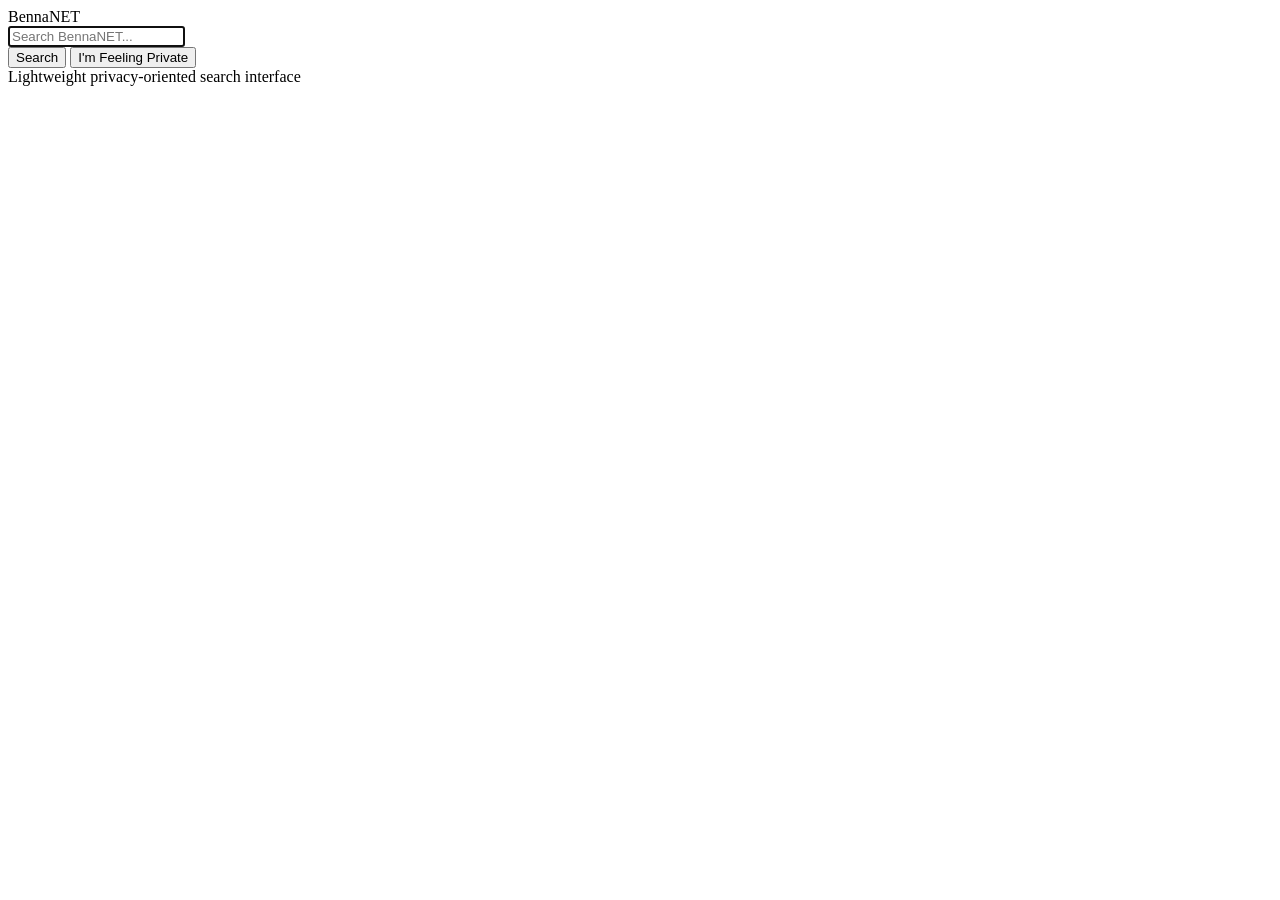
==== index.html @ a468f5cd "Add initial HTML structure for BennaNET" ====
<!doctype html>
<html lang="en">
<head>
  <meta charset="utf-8"/>
  <meta name="viewport" content="width=device-width, initial-scale=1"/>
  <title>BennaNET</title>
  <link rel="stylesheet" href="./assets/css/main.css"/>
</head>

<body>
  <div class="center-wrapper">

    <div class="logo">BennaNET</div>

    <form id="searchForm" autocomplete="off">
      <input
        id="searchInput"
        type="text"
        placeholder="Search BennaNET..."
        autofocus
        required
      />

      <div class="buttons">
        <button type="submit">Search</button>
        <button type="button" id="luckyBtn">I'm Feeling Private</button>
      </div>
    </form>

    <div class="footer-note">
      Lightweight privacy-oriented search interface
    </div>

  </div>

  <script type="module">
    import { initHome } from "./assets/js/router.js";
    initHome();
  </script>
</body>
</html>
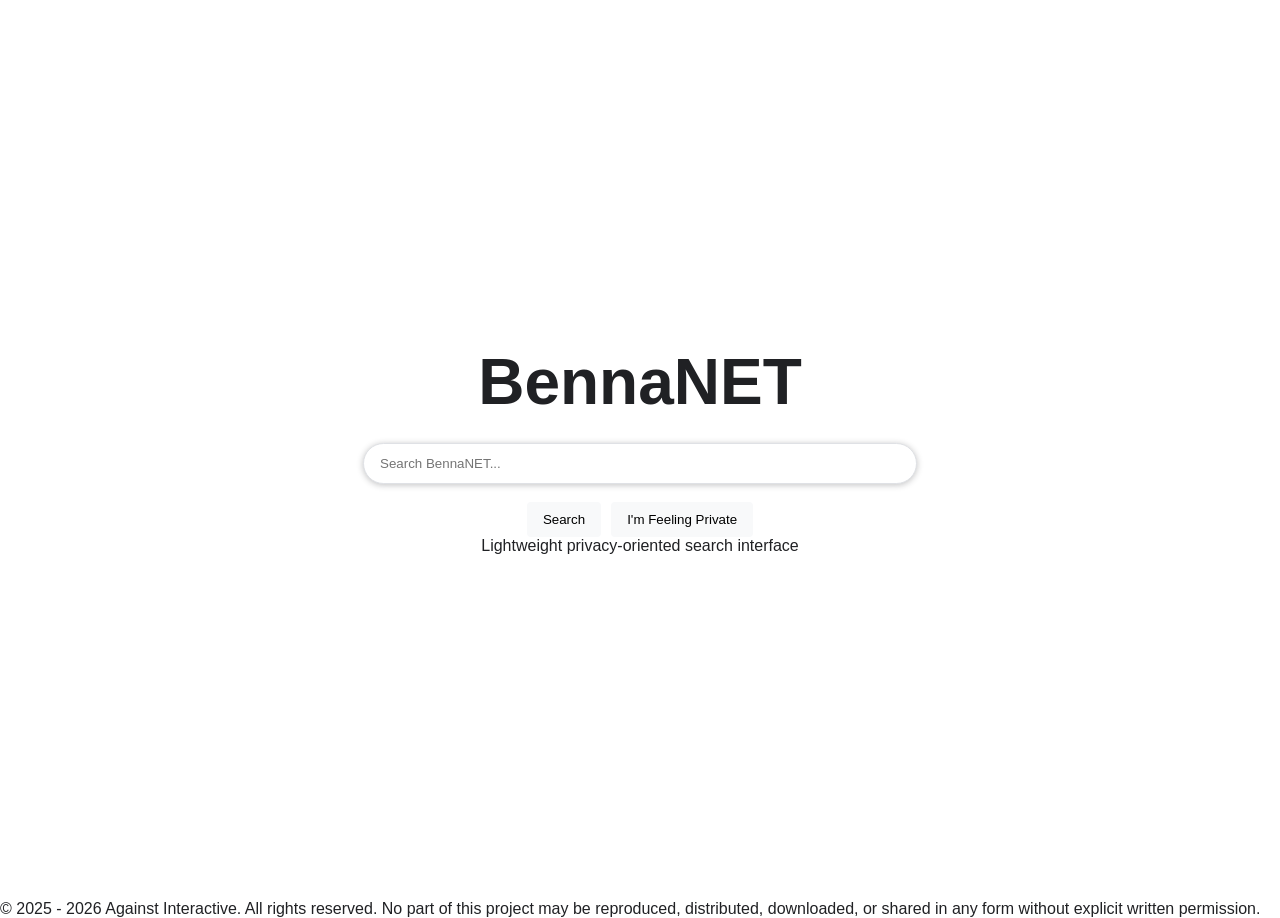
==== commit d4bc3799: "Update index.html" ====
--- a/index.html
+++ b/index.html
@@ -33,6 +33,8 @@
 
   </div>
 
+  <footer>© 2025 - 2026 Against Interactive. All rights reserved. No part of this project may be reproduced, distributed, downloaded, or shared in any form without explicit written permission.</footer>
+  
   <script type="module">
     import { initHome } from "./assets/js/router.js";
     initHome();
--- a/assets/css/main.css
+++ b/assets/css/main.css
@@ -0,0 +1,97 @@
+body {
+  margin: 0;
+  font-family: Arial, sans-serif;
+  background: #ffffff;
+  color: #202124;
+}
+
+.center-wrapper {
+  height: 100vh;
+  display: flex;
+  flex-direction: column;
+  justify-content: center;
+  align-items: center;
+}
+
+.logo {
+  font-size: 64px;
+  font-weight: 600;
+  margin-bottom: 24px;
+}
+
+.logo.small {
+  font-size: 22px;
+  margin: 0 20px;
+}
+
+#searchInput, #topSearchInput {
+  width: 520px;
+  max-width: 90vw;
+  padding: 12px 16px;
+  border: 1px solid #dfe1e5;
+  border-radius: 24px;
+  outline: none;
+}
+
+#searchInput:focus, #topSearchInput:focus {
+  box-shadow: 0 1px 6px rgba(32,33,36,0.28);
+}
+
+.buttons {
+  margin-top: 18px;
+  display: flex;
+  gap: 10px;
+  justify-content: center;
+}
+
+button {
+  padding: 10px 16px;
+  border: none;
+  background: #f8f9fa;
+  cursor: pointer;
+  border-radius: 4px;
+}
+
+button:hover {
+  border: 1px solid #dadce0;
+}
+
+.topbar {
+  display: flex;
+  align-items: center;
+  padding: 12px;
+  border-bottom: 1px solid #ebebeb;
+}
+
+#resultsContainer {
+  padding: 20px 160px;
+}
+
+.result {
+  margin-bottom: 22px;
+}
+
+.result a {
+  color: #1a0dab;
+  font-size: 18px;
+  text-decoration: none;
+}
+
+.result p {
+  color: #4d5156;
+  font-size: 14px;
+}
+
+.error {
+  position: fixed;
+  bottom: 20px;
+  left: 20px;
+  background: #d93025;
+  color: white;
+  padding: 10px;
+  border-radius: 6px;
+}
+
+.hidden {
+  display: none;
+}
